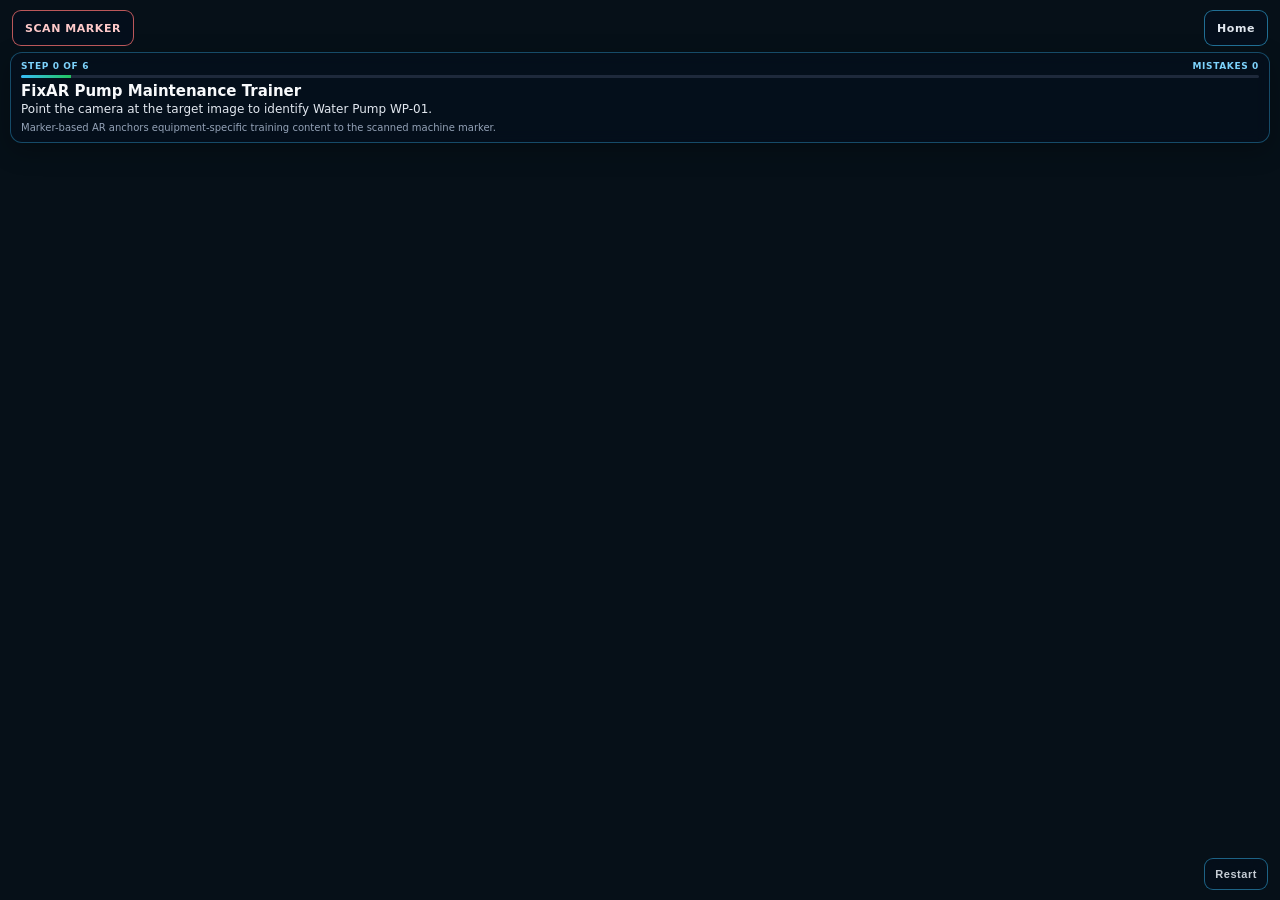
==== marker.html @ 7a13fef3 "Update marker AR with real models" ====
<!DOCTYPE html>
<html lang="en">
<head>
  <meta charset="UTF-8" />
  <meta name="viewport" content="width=device-width, initial-scale=1.0, user-scalable=no" />
  <title>FixAR | Marker-Based Pump Maintenance Trainer</title>

  <!-- A-Frame + MindAR -->
  <script src="https://aframe.io/releases/1.5.0/aframe.min.js"></script>
  <script src="https://cdn.jsdelivr.net/npm/mind-ar@1.2.5/dist/mindar-image-aframe.prod.js"></script>

  <style>
    * { box-sizing: border-box; }

    html, body {
      margin: 0;
      width: 100%;
      height: 100%;
      overflow: hidden;
      font-family: "Segoe UI", system-ui, -apple-system, sans-serif;
      background: #061018;
      touch-action: none;
      -webkit-tap-highlight-color: transparent;
    }

    a-scene {
      position: fixed;
      inset: 0;
      width: 100%;
      height: 100%;
    }

    #statusBadge,
    #homeBtn,
    #resetBtn {
      position: fixed;
      z-index: 2000;
      height: 36px;
      display: flex;
      align-items: center;
      justify-content: center;
      padding: 0 12px;
      border-radius: 9px;
      font-size: 11px;
      font-weight: 800;
      letter-spacing: 0.05em;
      text-decoration: none;
      border: 1px solid rgba(56, 189, 248, 0.55);
      background: rgba(5, 15, 28, 0.90);
      color: #e2e8f0;
      backdrop-filter: blur(8px);
    }

    #statusBadge {
      left: 12px;
      top: 10px;
      pointer-events: none;
      border-color: rgba(248, 113, 113, 0.75);
      color: #fecaca;
    }

    #statusBadge.ready {
      border-color: #38bdf8;
      color: #bae6fd;
    }

    #statusBadge.running {
      border-color: #22c55e;
      color: #bbf7d0;
    }

    #statusBadge.warning {
      border-color: #f59e0b;
      color: #fde68a;
    }

    #statusBadge.complete {
      border-color: #22c55e;
      color: #bbf7d0;
    }

    #homeBtn {
      right: 12px;
      top: 10px;
    }

    #resetBtn {
      right: 12px;
      bottom: 10px;
      height: 32px;
      padding: 0 10px;
      opacity: 0.88;
      border: 1px solid rgba(56, 189, 248, 0.55);
      cursor: pointer;
    }

    #coachPanel {
      position: fixed;
      z-index: 1900;
      left: 10px;
      right: 10px;
      top: 52px;
      padding: 8px 10px;
      border-radius: 12px;
      color: #f8fafc;
      background: rgba(5, 15, 28, 0.88);
      border: 1px solid rgba(56, 189, 248, 0.35);
      box-shadow: 0 8px 24px rgba(0,0,0,0.28);
      backdrop-filter: blur(7px);
      pointer-events: none;
      transition: max-height .2s ease, padding .2s ease;
    }

    .coach-top {
      display: flex;
      align-items: center;
      justify-content: space-between;
      gap: 8px;
      margin-bottom: 4px;
      color: #7dd3fc;
      font-size: 9px;
      font-weight: 800;
      letter-spacing: 0.07em;
      text-transform: uppercase;
    }

    #coachTitle {
      margin: 0 0 2px;
      font-size: 15px;
      line-height: 1.15;
    }

    #coachBody {
      margin: 0;
      color: #e2e8f0;
      font-size: 12px;
      line-height: 1.28;
    }

    #coachWhy {
      margin: 4px 0 0;
      color: #94a3b8;
      font-size: 10px;
      line-height: 1.25;
    }

    #feedback {
      min-height: 0;
      margin: 4px 0 0;
      font-size: 11px;
      font-weight: 800;
      color: #fde68a;
    }

    #feedback:empty { display: none; }

    #feedback.ok { color: #86efac; }
    #feedback.bad { color: #fca5a5; }

    #progressTrack {
      width: 100%;
      height: 3px;
      margin: 0 0 5px;
      background: #1e293b;
      overflow: hidden;
      border-radius: 999px;
    }

    #progressBar {
      width: 4%;
      height: 100%;
      background: linear-gradient(90deg, #38bdf8, #22c55e);
      transition: width 0.25s ease;
    }

    #controlArea,
    #safetyChoices {
      display: none;
      margin-top: 8px;
      gap: 7px;
      pointer-events: auto;
    }

    #controlArea.visible,
    #safetyChoices.visible {
      display: grid;
    }

    #controlArea {
      grid-template-columns: 1fr;
    }

    #safetyChoices {
      grid-template-columns: 1fr;
    }

    .actionBtn,
    .safetyBtn {
      width: 100%;
      min-height: 43px;
      padding: 10px 12px;
      border: 0;
      border-radius: 10px;
      font-size: 13px;
      font-weight: 800;
      cursor: pointer;
      color: #07111f;
      background: #38bdf8;
    }

    .safetyBtn {
      color: #f8fafc;
      background: #0f172a;
      border: 1px solid #334155;
      text-align: left;
    }

    .safetyBtn.correct {
      border-color: #22c55e;
      background: #052e16;
    }

    .safetyBtn.wrong {
      border-color: #ef4444;
      background: #450a0a;
    }

    #showFixBtn { background: #22c55e; }
    #restartBtn { background: #e2e8f0; }

    #targetPreview {
      display: none;
      width: 82px;
      height: auto;
      margin-top: 8px;
      border-radius: 8px;
      border: 1px solid rgba(56,189,248,0.5);
      background: white;
    }

    #targetPreview.visible { display: block; }

    #trainingNote {
      display: none;
      margin-top: 5px;
      color: #94a3b8;
      font-size: 9px;
      line-height: 1.2;
    }

    #trainingNote.visible { display: block; }

    /* Keep the camera view clear while the user is dragging. */
    body[data-phase="assemble"] #coachWhy,
    body[data-phase="diagnose"] #coachWhy,
    body[data-phase="assemble"] #trainingNote,
    body[data-phase="diagnose"] #trainingNote {
      display: none !important;
    }

    body[data-phase="assemble"] #coachPanel,
    body[data-phase="diagnose"] #coachPanel {
      padding-top: 7px;
      padding-bottom: 7px;
    }

    @media (max-height: 760px) {
      #coachPanel { top: 48px; }
      #statusBadge, #homeBtn { top: 8px; height: 32px; }
      #coachWhy { display: none; }
      .actionBtn, .safetyBtn { min-height: 38px; padding: 8px 10px; }
    }

    video,
    #arjs-video {
      pointer-events: none !important;
    }
  </style>

  <script>
    AFRAME.registerComponent('normalize-local-model', {
      schema: {
        size: {type: 'number', default: 0.30},
        lift: {type: 'number', default: 0.01}
      },
      init: function () {
        this.el.addEventListener('model-loaded', () => {
          const mesh = this.el.getObject3D('mesh');
          if (!mesh) return;

          /*
             Measure a detached clone so marker/camera orientation cannot corrupt
             the bounding-box calculation. Then scale/centre the MODEL ENTITY,
             not the GLTF scene root. This prevents the giant-model bug.
          */
          const clone = mesh.clone(true);
          const temp = new THREE.Group();
          temp.add(clone);
          clone.position.set(0, 0, 0);
          clone.quaternion.identity();
          temp.updateMatrixWorld(true);

          const box = new THREE.Box3().setFromObject(clone);
          const size = new THREE.Vector3();
          const center = new THREE.Vector3();
          box.getSize(size);
          box.getCenter(center);

          const maxDim = Math.max(size.x, size.y, size.z);
          if (!Number.isFinite(maxDim) || maxDim <= 0.000001) {
            console.warn('Could not normalize model', this.el.id);
            return;
          }

          let factor = this.data.size / maxDim;
          factor = THREE.MathUtils.clamp(factor, 0.00001, 10);

          // Scale the A-Frame entity wrapper; preserve the GLTF's authored scene.
          this.el.object3D.scale.setScalar(factor);

          // Offset using the measured clone bounds.  Because the normalization
          // entity itself has no rotation, this remains stable when the marker moves.
          this.el.object3D.position.set(
            -center.x * factor,
            (-box.min.y * factor) + this.data.lift,
            -center.z * factor
          );

          this.el.object3D.updateMatrixWorld(true);
          console.log('Normalized', this.el.id, 'factor=', factor, 'sourceSize=', size);
        });
      }
    });
  </script>

</head>

<body>
  <div id="statusBadge">SCAN MARKER</div>
  <a id="homeBtn" href="index.html">Home</a>
  <button id="resetBtn" type="button">Restart</button>

  <div id="coachPanel">
    <div class="coach-top">
      <span id="stepText">Step 0 of 6</span>
      <span id="scoreText">Mistakes 0</span>
    </div>

    <div id="progressTrack"><div id="progressBar"></div></div>

    <h2 id="coachTitle">FixAR Pump Maintenance Trainer</h2>
    <p id="coachBody">Point the camera at the target image to identify Water Pump WP-01.</p>
    <p id="coachWhy">Marker-based AR anchors equipment-specific training content to the scanned machine marker.</p>
    <p id="feedback"></p>

    <img id="targetPreview" src="target.png" alt="Scan this target image" />

    <div id="controlArea">
      <button id="startTestBtn" class="actionBtn" type="button">Start machine test</button>
      <button id="showFixBtn" class="actionBtn" type="button">Show correct alignment</button>
      <button id="restartBtn" class="actionBtn" type="button">Restart training</button>
    </div>

    <div id="safetyChoices">
      <button class="safetyBtn" data-answer="isolate" type="button">Isolate machine power</button>
      <button class="safetyBtn" data-answer="start" type="button">Start the machine again</button>
      <button class="safetyBtn" data-answer="remove" type="button">Remove the coupling while running</button>
    </div>

    <div id="trainingNote">Training demonstration only — real equipment maintenance must follow workplace SOPs, lockout/tagout requirements, and qualified supervision.</div>
  </div>

  <a-scene
    id="scene"
    embedded
    vr-mode-ui="enabled: false"
    device-orientation-permission-ui="enabled: false"
    renderer="antialias: true; colorManagement: true; physicallyCorrectLights: false"
    mindar-image="imageTargetSrc: ./target.mind; autoStart: true; uiScanning: no; uiLoading: no; filterMinCF: 0.0001; filterBeta: 0.001">

    <a-camera position="0 0 0" look-controls="enabled: false"></a-camera>

    <a-entity id="markerRoot" mindar-image-target="targetIndex: 0">

      <a-entity id="contentRoot" rotation="0 0 0" scale="1.12 1.12 1.12">

      <!-- ===========================
           MACHINE WORK AREA
      ============================ -->
      <a-plane
        position="0 -0.015 0"
        rotation="-90 0 0"
        width="1.96"
        height="1.30"
        color="#07111f"
        opacity="0.78"
        material="transparent: true; opacity: 0.78; side: double">
      </a-plane>

      <a-text
        value="WP-01  |  PUMP MAINTENANCE TRAINER"
        position="0 0.10 -0.58"
        rotation="-90 0 0"
        scale="0.16 0.16 0.16"
        align="center"
        color="#7dd3fc">
      </a-text>

      <!-- shaft guide removed: final assembled connector is the only visible drive line -->


      <!-- OPTIONAL REAL MODELS: download open-licensed GLB assets and replace the primitive motor/coupling/pump entities if you want a more realistic appearance. Recommended sources: Poly Pizza, Sketchfab CC, CGTrader Free. -->

      <!-- ===========================
           DROP PADS
      ============================ -->
      <a-cylinder id="motorPad" position="-0.31 0.008 -0.18" radius="0.22" height="0.012" color="#38bdf8" opacity="0.34" material="transparent: true; opacity: 0.34"></a-cylinder>
      <a-ring id="motorRing" position="-0.31 0.017 -0.18" rotation="-90 0 0" radius-inner="0.20" radius-outer="0.24" color="#7dd3fc" visible="false"></a-ring>

      <a-cylinder id="couplingPad" position="0 0.008 -0.18" radius="0.18" height="0.012" color="#38bdf8" opacity="0.34" material="transparent: true; opacity: 0.34"></a-cylinder>
      <a-ring id="couplingRing" position="0 0.017 -0.18" rotation="-90 0 0" radius-inner="0.18" radius-outer="0.215" color="#7dd3fc" visible="false"></a-ring>

      <a-cylinder id="pumpPad" position="0.31 0.008 -0.18" radius="0.23" height="0.012" color="#38bdf8" opacity="0.34" material="transparent: true; opacity: 0.34"></a-cylinder>
      <a-ring id="pumpRing" position="0.31 0.017 -0.18" rotation="-90 0 0" radius-inner="0.21" radius-outer="0.245" color="#7dd3fc" visible="false"></a-ring>

      <a-text id="motorSlotLabel" value="MOTOR" position="-0.31 0.10 -0.46" rotation="-90 0 0" scale="0.17 0.17 0.17" align="center" color="#ffffff"></a-text>
      <a-text id="couplingSlotLabel" value="COUPLING" position="0 0.10 -0.46" rotation="-90 0 0" scale="0.14 0.14 0.14" align="center" color="#ffffff"></a-text>
      <a-text id="pumpSlotLabel" value="PUMP" position="0.31 0.10 -0.46" rotation="-90 0 0" scale="0.14 0.14 0.14" align="center" color="#ffffff"></a-text>

      <!-- ===========================
           PARTS TRAY
      ============================ -->
      <a-entity id="partsTray">
        <a-plane position="0 0.012 0.76" rotation="-90 0 0" width="1.86" height="0.34" color="#0f172a" opacity="0.94"></a-plane>
        <a-text value="PARTS TRAY - DRAG TO THE GLOWING POSITION" position="0 0.035 0.58" rotation="-90 0 0" scale="0.12 0.12 0.12" align="center" color="#7dd3fc"></a-text>
      </a-entity>

      <!-- ===========================
           MOTOR PART (REAL MODEL)
      ============================ -->
      <a-entity id="motorPart" position="-0.58 0.12 0.78" scale="1 1 1">
        <a-box position="0 0.012 0" width="0.38" height="0.03" depth="0.28" color="#1e293b"></a-box>
        <a-entity id="motorFan" position="0 0.045 0">
          <a-entity id="motorOrientation" rotation="0 90 0">
            <a-entity id="motorFallback">
              <a-cylinder rotation="0 0 90" radius="0.09" height="0.24" color="#2563eb"></a-cylinder>
              <a-cylinder position="0.15 0 0" rotation="0 0 90" radius="0.032" height="0.09" color="#cbd5e1"></a-cylinder>
            </a-entity>
            <a-entity id="motorRealModel" gltf-model="url(models/motor.glb)"
                      normalize-local-model="size: 0.30; lift: 0.008"></a-entity>
          </a-entity>
        </a-entity>
        <a-box id="motorHit" width="0.42" height="0.36" depth="0.42" material="transparent: true; opacity: 0.01; depthWrite: false"></a-box>
        <a-text id="motorCarryLabel" value="MOTOR" position="0 0.31 0" scale="0.17 0.17 0.17" align="center" color="#ffffff"></a-text>
      </a-entity>

      <!-- ===========================
           COUPLING PART (CODED MECHANICAL COUPLING)
           No external coupling.glb is required.
      ============================ -->
      <a-entity id="couplingPart" position="0 0.11 0.78" scale="1 1 1">
        <a-entity id="couplingVisual" position="0 0.080 0">
          <!-- long common shaft so the coupling visibly connects motor and pump -->
          <a-cylinder position="0 0 0" rotation="0 0 90"
                      radius="0.018" height="0.72" color="#cbd5e1"
                      material="metalness: 0.82; roughness: 0.18"></a-cylinder>
          <a-cylinder position="-0.205 0 0" rotation="0 0 90"
                      radius="0.032" height="0.10" color="#64748b"
                      material="metalness: 0.80; roughness: 0.22"></a-cylinder>
          <a-cylinder position="0.205 0 0" rotation="0 0 90"
                      radius="0.032" height="0.10" color="#64748b"
                      material="metalness: 0.80; roughness: 0.22"></a-cylinder>

          <!-- left hub -->
          <a-cylinder position="-0.070 0 0" rotation="0 0 90"
                      radius="0.072" height="0.085" color="#f59e0b"
                      material="metalness: 0.55; roughness: 0.32"></a-cylinder>
          <a-cylinder position="-0.118 0 0" rotation="0 0 90"
                      radius="0.045" height="0.028" color="#64748b"
                      material="metalness: 0.8; roughness: 0.22"></a-cylinder>

          <!-- flexible centre insert -->
          <a-cylinder position="0 0 0" rotation="0 0 90"
                      radius="0.060" height="0.050" color="#111827"
                      material="metalness: 0.15; roughness: 0.65"></a-cylinder>
          <a-torus position="0 0 0" rotation="0 90 0"
                   radius="0.052" radius-tubular="0.014"
                   color="#fde047"
                   material="metalness: 0.25; roughness: 0.48"></a-torus>

          <!-- right hub -->
          <a-cylinder position="0.070 0 0" rotation="0 0 90"
                      radius="0.072" height="0.085" color="#f59e0b"
                      material="metalness: 0.55; roughness: 0.32"></a-cylinder>
          <a-cylinder position="0.118 0 0" rotation="0 0 90"
                      radius="0.045" height="0.028" color="#64748b"
                      material="metalness: 0.8; roughness: 0.22"></a-cylinder>

          <!-- small bolt heads for a more mechanical look -->
          <a-sphere position="-0.045 0.052 0" radius="0.012" color="#e2e8f0"></a-sphere>
          <a-sphere position="-0.045 -0.052 0" radius="0.012" color="#e2e8f0"></a-sphere>
          <a-sphere position="0.045 0.052 0" radius="0.012" color="#e2e8f0"></a-sphere>
          <a-sphere position="0.045 -0.052 0" radius="0.012" color="#e2e8f0"></a-sphere>
        </a-entity>
        <a-box id="couplingHit" width="0.36" height="0.32" depth="0.34"
               material="transparent: true; opacity: 0.01; depthWrite: false"></a-box>
        <a-text id="couplingCarryLabel" value="COUPLING" position="0 0.29 0"
                scale="0.14 0.14 0.14" align="center" color="#ffffff"></a-text>
      </a-entity>

      <!-- FINAL ASSEMBLED CONNECTOR: one raised common axis between motor and pump -->
      <a-entity id="assembledConnector" visible="false">
        <!-- Main shaft deliberately extends into both downloaded models so there is no visual gap. -->
        <a-cylinder id="mainDriveShaft"
                    position="0 0.315 -0.18"
                    rotation="0 0 90"
                    radius="0.020"
                    height="0.66"
                    color="#dbeafe"
                    material="metalness: 0.92; roughness: 0.14"></a-cylinder>

        <!-- Motor-side and pump-side collars sit on the same axis. -->
        <a-cylinder position="-0.285 0.315 -0.18" rotation="0 0 90"
                    radius="0.034" height="0.080" color="#64748b"
                    material="metalness: 0.84; roughness: 0.18"></a-cylinder>
        <a-cylinder position="0.285 0.315 -0.18" rotation="0 0 90"
                    radius="0.034" height="0.080" color="#64748b"
                    material="metalness: 0.84; roughness: 0.18"></a-cylinder>

        <!-- Rotating coupling centred exactly on the same shaft axis. -->
        <a-entity id="couplingRotor" position="0 0.315 -0.18">
          <a-cylinder position="-0.052 0 0" rotation="0 0 90"
                      radius="0.066" height="0.088" color="#f59e0b"
                      material="metalness: 0.55; roughness: 0.28"></a-cylinder>
          <a-cylinder position="0.052 0 0" rotation="0 0 90"
                      radius="0.066" height="0.088" color="#f59e0b"
                      material="metalness: 0.55; roughness: 0.28"></a-cylinder>
          <a-cylinder position="0 0 0" rotation="0 0 90"
                      radius="0.050" height="0.060" color="#111827"
                      material="metalness: 0.10; roughness: 0.72"></a-cylinder>
          <a-torus position="0 0 0" rotation="0 90 0"
                   radius="0.047" radius-tubular="0.011"
                   color="#fde047"></a-torus>

          <!-- Asymmetric markers make the rotation obvious during the machine test. -->
          <a-sphere position="0 0.064 0.030" radius="0.015" color="#22c55e"></a-sphere>
          <a-sphere position="0 -0.064 -0.030" radius="0.015" color="#ef4444"></a-sphere>
          <a-box position="0 0.035 -0.050" width="0.018" height="0.018" depth="0.050" color="#38bdf8"></a-box>
        </a-entity>
      </a-entity>

      <!-- legacy shaft helpers kept hidden; final connector above is used -->
      <a-entity id="driveShafts" visible="false">
        <a-cylinder position="-0.17 0.172 -0.18" rotation="0 0 90"
                    radius="0.022" height="0.15" color="#94a3b8"
                    material="metalness: 0.85; roughness: 0.20"></a-cylinder>
        <a-cylinder position="0.17 0.172 -0.18" rotation="0 0 90"
                    radius="0.022" height="0.15" color="#94a3b8"
                    material="metalness: 0.85; roughness: 0.20"></a-cylinder>
        <a-cylinder position="-0.255 0.172 -0.18" rotation="0 0 90"
                    radius="0.032" height="0.055" color="#475569"
                    material="metalness: 0.75; roughness: 0.25"></a-cylinder>
        <a-cylinder position="0.255 0.172 -0.18" rotation="0 0 90"
                    radius="0.032" height="0.055" color="#475569"
                    material="metalness: 0.75; roughness: 0.25"></a-cylinder>
      </a-entity>

      <!-- ===========================
           PUMP PART (REAL MODEL)
      ============================ -->
      <a-entity id="pumpPart" position="0.58 0.12 0.78" scale="1 1 1">
        <a-box position="0 0.012 0" width="0.40" height="0.03" depth="0.28" color="#1e293b"></a-box>
        <a-entity id="pumpImpeller" position="0 0.045 0">
          <a-entity id="pumpOrientation" rotation="0 90 0">
            <a-entity id="pumpFallback">
              <a-cylinder rotation="90 0 0" radius="0.12" height="0.16" color="#0ea5e9"></a-cylinder>
              <a-cylinder position="-0.14 0 0" rotation="0 0 90" radius="0.045" height="0.13" color="#94a3b8"></a-cylinder>
              <a-cylinder position="0.07 0.12 0" radius="0.045" height="0.16" color="#0ea5e9"></a-cylinder>
            </a-entity>
            <a-entity id="pumpRealModel" gltf-model="url(models/pump.glb)"
                      normalize-local-model="size: 0.32; lift: 0.008"></a-entity>
          </a-entity>
        </a-entity>
        <a-box id="pumpHit" width="0.44" height="0.38" depth="0.44" material="transparent: true; opacity: 0.01; depthWrite: false"></a-box>
        <a-text id="pumpCarryLabel" value="PUMP" position="0 0.31 0" scale="0.17 0.17 0.17" align="center" color="#ffffff"></a-text>
      </a-entity>

      <!-- ===========================
           FAULT INDICATOR
      ============================ -->
      <a-entity id="faultIndicator" visible="false">
        <a-ring position="0 0.24 -0.18" rotation="-90 0 0" radius-inner="0.22" radius-outer="0.26" color="#ef4444"></a-ring>
        <a-text value="FAULT: ABNORMAL VIBRATION" position="0 0.28 -0.48" rotation="-90 0 0" scale="0.13 0.13 0.13" align="center" color="#fecaca"></a-text>
      </a-entity>

      <!-- ===========================
           MAINTENANCE ACTION TRAY
      ============================ -->
      <a-entity id="actionTray" visible="false">
        <a-plane position="0 0.014 0.78" rotation="-90 0 0" width="1.92" height="0.40" color="#111827" opacity="0.96"></a-plane>
        <a-text value="DRAG THE BEST INSPECTION ACTION TO THE FAULT" position="0 0.038 0.58" rotation="-90 0 0" scale="0.105 0.105 0.105" align="center" color="#fbbf24"></a-text>
      </a-entity>

      <a-entity id="actionCheckCoupling" position="-0.58 0.08 0.80" scale="1.08 1.08 1.08" visible="false">
        <a-box width="0.38" height="0.06" depth="0.22" color="#1d4ed8"></a-box>
        <a-text value="CHECK\nCOUPLING" position="0 0.045 0" rotation="-90 0 0" scale="0.12 0.12 0.12" align="center" color="#ffffff"></a-text>
      </a-entity>

      <a-entity id="actionCheckLeak" position="0 0.08 0.80" scale="1.08 1.08 1.08" visible="false">
        <a-box width="0.38" height="0.06" depth="0.22" color="#475569"></a-box>
        <a-text value="CHECK\nLEAKAGE" position="0 0.045 0" rotation="-90 0 0" scale="0.12 0.12 0.12" align="center" color="#ffffff"></a-text>
      </a-entity>

      <a-entity id="actionReplaceMotor" position="0.58 0.08 0.80" scale="1.08 1.08 1.08" visible="false">
        <a-box width="0.38" height="0.06" depth="0.22" color="#475569"></a-box>
        <a-text value="REPLACE\nMOTOR" position="0 0.045 0" rotation="-90 0 0" scale="0.12 0.12 0.12" align="center" color="#ffffff"></a-text>
      </a-entity>

      <!-- coupling target used in diagnosis -->
      <a-cylinder id="diagnosisTarget" position="0 0.015 -0.18" radius="0.28" height="0.012" color="#f59e0b" opacity="0.24" material="transparent: true; opacity: 0.24" visible="false"></a-cylinder>

      <!-- safety isolation visual -->
      <a-entity id="isolationTag" visible="false" position="-0.78 0.12 -0.56">
        <a-box width="0.32" height="0.05" depth="0.20" color="#dc2626"></a-box>
        <a-text value="POWER\nISOLATED" position="0 0.04 0" rotation="-90 0 0" scale="0.12 0.12 0.12" align="center" color="#ffffff"></a-text>
      </a-entity>

      <a-entity id="successMark" visible="false" position="0 0.14 -0.58">
        <a-ring rotation="-90 0 0" radius-inner="0.18" radius-outer="0.23" color="#22c55e"></a-ring>
        <a-text value="MAINTENANCE TRAINING COMPLETE" position="0 0.03 0" rotation="-90 0 0" scale="0.12 0.12 0.12" align="center" color="#bbf7d0"></a-text>
      </a-entity>

      <a-light type="ambient" intensity="1.45" color="#ffffff"></a-light>
      <a-light type="directional" intensity="1.25" position="0.5 1 0.5"></a-light>

      </a-entity>
    </a-entity>
  </a-scene>

  <script>
    /* =====================================================
       ELEMENTS
    ====================================================== */
    const sceneEl = document.getElementById("scene");
    const marker = document.getElementById("markerRoot");
    const contentRoot = document.getElementById("contentRoot");

    const statusBadge = document.getElementById("statusBadge");
    const resetBtn = document.getElementById("resetBtn");
    const coachTitle = document.getElementById("coachTitle");
    const coachBody = document.getElementById("coachBody");
    const coachWhy = document.getElementById("coachWhy");
    const stepText = document.getElementById("stepText");
    const scoreText = document.getElementById("scoreText");
    const progressBar = document.getElementById("progressBar");
    const feedback = document.getElementById("feedback");
    const targetPreview = document.getElementById("targetPreview");
    const trainingNote = document.getElementById("trainingNote");

    const controlArea = document.getElementById("controlArea");
    const startTestBtn = document.getElementById("startTestBtn");
    const showFixBtn = document.getElementById("showFixBtn");
    const restartBtn = document.getElementById("restartBtn");
    const safetyChoices = document.getElementById("safetyChoices");
    const safetyButtons = Array.from(document.querySelectorAll(".safetyBtn"));

    const motorPart = document.getElementById("motorPart");
    const couplingPart = document.getElementById("couplingPart");
    const pumpPart = document.getElementById("pumpPart");

    const motorPad = document.getElementById("motorPad");
    const couplingPad = document.getElementById("couplingPad");
    const pumpPad = document.getElementById("pumpPad");

    const motorRing = document.getElementById("motorRing");
    const couplingRing = document.getElementById("couplingRing");
    const pumpRing = document.getElementById("pumpRing");

    const motorCarryLabel = document.getElementById("motorCarryLabel");
    const couplingCarryLabel = document.getElementById("couplingCarryLabel");
    const pumpCarryLabel = document.getElementById("pumpCarryLabel");

    const partsTray = document.getElementById("partsTray");
    const motorFan = document.getElementById("motorFan");
    const couplingVisual = document.getElementById("couplingVisual");
    const pumpImpeller = document.getElementById("pumpImpeller");
    const motorRealModel = document.getElementById("motorRealModel");
    const pumpRealModel = document.getElementById("pumpRealModel");
    const motorFallback = document.getElementById("motorFallback");
    const pumpFallback = document.getElementById("pumpFallback");
    const driveShafts = document.getElementById("driveShafts");
    const assembledConnector = document.getElementById("assembledConnector");
    const couplingRotor = document.getElementById("couplingRotor");

    // Real-model load diagnostics. If a file/path is wrong, the app says exactly which one.
    [
      [motorRealModel, motorFallback, "Motor", "models/motor.glb"],
      [pumpRealModel, pumpFallback, "Pump", "models/pump.glb"]
    ].forEach(([el, fallback, name, path]) => {
      if (!el) return;
      el.addEventListener("model-loaded", () => {
        console.log(name + " model loaded: " + path);
        if (fallback) fallback.setAttribute("visible", false);
      });
      el.addEventListener("model-error", () => {
        console.error(name + " model failed: " + path);
        if (fallback) fallback.setAttribute("visible", true);
        setFeedback(name + " real model could not load, so FixAR is showing a fallback. Check " + path + ".", "bad");
      });
    });

    const faultIndicator = document.getElementById("faultIndicator");
    const actionTray = document.getElementById("actionTray");
    const diagnosisTarget = document.getElementById("diagnosisTarget");
    const isolationTag = document.getElementById("isolationTag");
    const successMark = document.getElementById("successMark");

    const actionCheckCoupling = document.getElementById("actionCheckCoupling");
    const actionCheckLeak = document.getElementById("actionCheckLeak");
    const actionReplaceMotor = document.getElementById("actionReplaceMotor");

    /* =====================================================
       CONFIG
    ====================================================== */
    const MODEL_Y = 0.10;
    const DRAG_Y = 0.22;
    const PART_SNAP_DISTANCE = 0.40;
    const ACTION_SNAP_DISTANCE = 0.40;
    const GRAB_PIXELS = 230;

    const PARTS = {
      motor: {
        id: "motor",
        name: "Motor",
        el: motorPart,
        pad: motorPad,
        ring: motorRing,
        carryLabel: motorCarryLabel,
        trayPos: { x: -0.58, y: MODEL_Y, z: 0.78 },
        slotPos: { x: -0.31, y: MODEL_Y, z: -0.18 },
        why: "The motor provides rotational power to the pump drive.",
        placed: false
      },
      coupling: {
        id: "coupling",
        name: "Coupling",
        el: couplingPart,
        pad: couplingPad,
        ring: couplingRing,
        carryLabel: couplingCarryLabel,
        trayPos: { x: 0, y: MODEL_Y, z: 0.78 },
        slotPos: { x: 0, y: MODEL_Y, z: -0.18 },
        why: "The coupling transfers rotation from the motor shaft to the pump shaft.",
        placed: false
      },
      pump: {
        id: "pump",
        name: "Pump",
        el: pumpPart,
        pad: pumpPad,
        ring: pumpRing,
        carryLabel: pumpCarryLabel,
        trayPos: { x: 0.58, y: MODEL_Y, z: 0.78 },
        slotPos: { x: 0.31, y: MODEL_Y, z: -0.18 },
        why: "The pump is the driven equipment that moves the fluid.",
        placed: false
      }
    };

    const PART_LIST = [PARTS.motor, PARTS.coupling, PARTS.pump];
    const ASSEMBLY_ORDER = ["motor", "coupling", "pump"];

    const ACTIONS = [
      {
        id: "checkCoupling",
        name: "Check coupling",
        el: actionCheckCoupling,
        trayPos: { x: -0.58, y: 0.08, z: 0.80 },
        correct: true
      },
      {
        id: "checkLeak",
        name: "Check leakage",
        el: actionCheckLeak,
        trayPos: { x: 0, y: 0.08, z: 0.80 },
        correct: false
      },
      {
        id: "replaceMotor",
        name: "Replace motor",
        el: actionReplaceMotor,
        trayPos: { x: 0.58, y: 0.08, z: 0.80 },
        correct: false
      }
    ];

    /* =====================================================
       STATE
    ====================================================== */
    let phase = "scan";
    let markerVisible = false;
    let mistakes = 0;
    let dragging = null;
    let dragKind = null; // "part" or "action"
    let dragStartScreenX = 0;
    let dragStartScreenY = 0;
    let dragStartPosX = 0;
    let dragStartPosZ = 0;
    let hoverTarget = false;

    let machineRunning = false;
    let testTimer = null;
    let faultIntroduced = false;
    let diagnosisCorrect = false;
    let powerIsolated = false;
    let correctionStarted = false;
    let correctionProgress = 0;

    let audioContext = null;
    let humOsc = null;
    let humOsc2 = null;
    let humGain = null;
    let humLfo = null;
    let humLfoGain = null;
    let motorAudio = null;
    let motorAudioUrl = null;
    let feedbackTimer = null;

    const worldScratch = new THREE.Vector3();

    /* =====================================================
       HELPERS
    ====================================================== */
    function setVisible(el, value) {
      el.setAttribute("visible", Boolean(value));
    }

    function setFeedback(message, kind = "") {
      feedback.textContent = message || "";
      feedback.className = kind || "";

      if (feedbackTimer) {
        clearTimeout(feedbackTimer);
        feedbackTimer = null;
      }

      if (message && kind === "ok") {
        feedbackTimer = setTimeout(() => {
          feedback.textContent = "";
          feedback.className = "";
        }, 2200);
      }
    }

    function addMistake() {
      mistakes += 1;
      scoreText.textContent = "Mistakes " + mistakes;
      updateMechanicalConnection();
    }

    function markerIsTracked() {
      return markerVisible || Boolean(marker.object3D && marker.object3D.visible);
    }

    function placedCount() {
      return PART_LIST.filter(p => p.placed).length;
    }

    function allPartsPlaced() {
      return placedCount() === PART_LIST.length;
    }

    function updateMechanicalConnection() {
      const assembled = allPartsPlaced() && phase !== "assemble" && phase !== "scan";
      setVisible(assembledConnector, assembled);
      // The draggable coupling is only for the assembly step. Once fitted,
      // the fixed connector is used so it sits exactly on the shaft line.
      setVisible(couplingPart, !PARTS.coupling.placed || phase === "assemble");
      setVisible(driveShafts, false);
    }

    function currentRequiredPart() {
      for (const id of ASSEMBLY_ORDER) {
        if (!PARTS[id].placed) return PARTS[id];
      }
      return null;
    }

    function setEntityPosition(el, pos) {
      el.object3D.position.set(pos.x, pos.y, pos.z);
      el.setAttribute("position", `${pos.x} ${pos.y} ${pos.z}`);
    }

    function distance2D(ax, az, bx, bz) {
      return Math.hypot(ax - bx, az - bz);
    }

    /* =====================================================
       SOUND - iPhone/mobile friendly
       Primary: generated looping WAV through HTMLAudio.
       Fallback: WebAudio oscillators.
    ====================================================== */
    function createMotorWavUrl() {
      const sampleRate = 22050;
      const seconds = 1.2;
      const n = Math.floor(sampleRate * seconds);
      const dataSize = n * 2;
      const buffer = new ArrayBuffer(44 + dataSize);
      const view = new DataView(buffer);

      function writeString(offset, value) {
        for (let i = 0; i < value.length; i++) view.setUint8(offset + i, value.charCodeAt(i));
      }

      writeString(0, "RIFF");
      view.setUint32(4, 36 + dataSize, true);
      writeString(8, "WAVE");
      writeString(12, "fmt ");
      view.setUint32(16, 16, true);
      view.setUint16(20, 1, true);
      view.setUint16(22, 1, true);
      view.setUint32(24, sampleRate, true);
      view.setUint32(28, sampleRate * 2, true);
      view.setUint16(32, 2, true);
      view.setUint16(34, 16, true);
      writeString(36, "data");
      view.setUint32(40, dataSize, true);

      for (let i = 0; i < n; i++) {
        const t = i / sampleRate;
        // industrial motor-style low hum with harmonics and slight modulation
        const mod = 0.82 + 0.18 * Math.sin(2 * Math.PI * 5 * t);
        const raw = (
          Math.sin(2 * Math.PI * 78 * t) * 0.56 +
          Math.sin(2 * Math.PI * 156 * t) * 0.24 +
          Math.sin(2 * Math.PI * 39 * t) * 0.12 +
          Math.sin(2 * Math.PI * 234 * t) * 0.08
        ) * mod;
        const sample = Math.max(-1, Math.min(1, raw * 0.72));
        view.setInt16(44 + i * 2, sample * 32767, true);
      }

      return URL.createObjectURL(new Blob([buffer], { type: "audio/wav" }));
    }

    function prepareMotorAudio() {
      if (motorAudio) return;
      motorAudioUrl = createMotorWavUrl();
      motorAudio = new Audio(motorAudioUrl);
      motorAudio.loop = true;
      motorAudio.volume = 0.95;
      motorAudio.preload = "auto";
      motorAudio.setAttribute("playsinline", "true");
    }

    function unlockAudio() {
      prepareMotorAudio();
      if (!audioContext) {
        audioContext = new (window.AudioContext || window.webkitAudioContext)();
      }
      if (audioContext.state === "suspended") {
        audioContext.resume().catch(() => {});
      }
    }

    function startHumFallback() {
      if (!audioContext || humOsc) return;

      humGain = audioContext.createGain();
      humGain.gain.value = 0.12;
      humGain.connect(audioContext.destination);

      humOsc = audioContext.createOscillator();
      humOsc.type = "sawtooth";
      humOsc.frequency.value = 78;

      humOsc2 = audioContext.createOscillator();
      humOsc2.type = "triangle";
      humOsc2.frequency.value = 156;

      humOsc.connect(humGain);
      humOsc2.connect(humGain);
      humOsc.start();
      humOsc2.start();
    }

    function startMotorSound() {
      unlockAudio();
      if (!motorAudio) {
        startHumFallback();
        return;
      }

      try {
        motorAudio.currentTime = 0;
        const playPromise = motorAudio.play();
        if (playPromise && playPromise.catch) {
          playPromise.catch(() => {
            if (audioContext && audioContext.state === "suspended") {
              audioContext.resume().then(startHumFallback).catch(startHumFallback);
            } else {
              startHumFallback();
            }
          });
        }
      } catch (_) {
        startHumFallback();
      }
    }

    function stopMotorSound() {
      if (motorAudio) {
        try {
          motorAudio.pause();
          motorAudio.currentTime = 0;
        } catch (_) {}
      }

      if (humOsc) {
        try { humOsc.stop(); } catch (_) {}
        humOsc = null;
      }
      if (humOsc2) {
        try { humOsc2.stop(); } catch (_) {}
        humOsc2 = null;
      }
      if (humLfo) {
        try { humLfo.stop(); } catch (_) {}
        humLfo = null;
      }
      if (humLfoGain) {
        try { humLfoGain.disconnect(); } catch (_) {}
        humLfoGain = null;
      }
      if (humGain) {
        try { humGain.disconnect(); } catch (_) {}
        humGain = null;
      }
    }

    /* =====================================================
       UI / PHASE RENDERING
    ====================================================== */
    function clearButtons() {
      controlArea.classList.remove("visible");
      safetyChoices.classList.remove("visible");
      startTestBtn.style.display = "none";
      showFixBtn.style.display = "none";
      restartBtn.style.display = "none";
    }

    function setStatus(text, className = "") {
      statusBadge.textContent = text;
      statusBadge.className = className;
    }

    function renderPhase() {
      document.body.dataset.phase = phase;
      clearButtons();
      updateMechanicalConnection();
      targetPreview.classList.toggle("visible", phase === "scan");
      trainingNote.classList.toggle("visible", phase === "safety" || phase === "correct" || phase === "complete");
      scoreText.textContent = "Mistakes " + mistakes;

      if (phase === "scan") {
        stepText.textContent = "Step 0 of 6";
        progressBar.style.width = "4%";
        coachTitle.textContent = "FixAR Pump Maintenance Trainer";
        coachBody.textContent = "Point the camera at the target image to identify Water Pump WP-01.";
        coachWhy.textContent = "The marker identifies the equipment and anchors its maintenance training content.";
        setStatus("SCAN MARKER");
        return;
      }

      if (phase === "assemble") {
        const required = currentRequiredPart();
        const done = placedCount();
        stepText.textContent = `Step 1 of 6 · Assemble ${done}/3`;
        progressBar.style.width = `${12 + done * 13}%`;
        coachTitle.textContent = required ? `Drag ${required.name} → glowing slot` : "Assembly complete";
        coachBody.textContent = required
          ? "Touch the part below, drag it to the highlighted position, then release."
          : "All components are in their correct positions.";
        coachWhy.textContent = required ? required.why : "The motor, coupling and pump now form one drive system.";
        setStatus(`ASSEMBLY ${done}/3`, "ready");
        refreshAssemblyVisuals();
        return;
      }

      if (phase === "ready") {
        stepText.textContent = "Step 2 of 6 · Test";
        progressBar.style.width = "55%";
        coachTitle.textContent = "Machine assembled";
        coachBody.textContent = "Motor, coupling and pump are connected on one visible shaft line. Press Start machine test.";
        coachWhy.textContent = "The visible shafts and coupling show how torque is transmitted from the motor to the pump.";
        setStatus("READY TO TEST", "ready");
        controlArea.classList.add("visible");
        startTestBtn.style.display = "block";
        return;
      }

      if (phase === "running") {
        stepText.textContent = "Step 2 of 6 · Testing";
        progressBar.style.width = "62%";
        coachTitle.textContent = "Machine test running";
        coachBody.textContent = "The coupling is rotating on the same shaft line between the motor and pump. Listen to the motor sound while FixAR checks the machine.";
        coachWhy.textContent = "The motor transfers rotation through the coupling to the pump.";
        setStatus("MACHINE RUNNING", "running");
        return;
      }

      if (phase === "diagnose") {
        stepText.textContent = "Step 3 of 6 · Diagnose";
        progressBar.style.width = "72%";
        coachTitle.textContent = "Fault detected: abnormal vibration";
        coachBody.textContent = "All three parts are kept in a clear exploded view. Drag the best inspection action from the front tray onto the highlighted fault area.";
        coachWhy.textContent = "The vibration is strongest around the connection between the motor and pump.";
        setStatus("FAULT DETECTED", "warning");
        return;
      }

      if (phase === "safety") {
        stepText.textContent = "Step 4 of 6 · Safety";
        progressBar.style.width = "82%";
        coachTitle.textContent = "Before touching the coupling...";
        coachBody.textContent = "What must be done before inspecting or correcting the coupling?";
        coachWhy.textContent = "Choose the safe action before maintenance work begins.";
        setStatus("SAFETY CHECK", "warning");
        safetyChoices.classList.add("visible");
        return;
      }

      if (phase === "correct") {
        stepText.textContent = "Step 5 of 6 · Correct";
        progressBar.style.width = "92%";
        coachTitle.textContent = "Coupling misalignment confirmed";
        coachBody.textContent = "Power is isolated. Show the corrective alignment animation.";
        coachWhy.textContent = "The correction demonstrates how both shafts should align before operation.";
        setStatus("POWER ISOLATED", "ready");
        controlArea.classList.add("visible");
        showFixBtn.style.display = "block";
        return;
      }

      if (phase === "complete") {
        stepText.textContent = "Step 6 of 6 · Complete";
        progressBar.style.width = "100%";
        coachTitle.textContent = "Maintenance training complete";
        coachBody.textContent = `You assembled the drive, diagnosed the coupling fault, isolated power and corrected the alignment. Mistakes: ${mistakes}.`;
        coachWhy.textContent = "This demonstrates equipment-specific marker-based AR guidance and interactive maintenance training.";
        setStatus("TRAINING COMPLETE", "complete");
        controlArea.classList.add("visible");
        restartBtn.style.display = "block";
      }
    }

    function refreshAssemblyVisuals() {
      const required = currentRequiredPart();

      PART_LIST.forEach(part => {
        const active = phase === "assemble" && required && required.id === part.id;
        setVisible(part.pad, active);
        setVisible(part.ring, active && hoverTarget && dragging === part);
        part.carryLabel.setAttribute("visible", !part.placed);

        if (active) {
          part.pad.setAttribute("color", hoverTarget && dragging === part ? "#22c55e" : "#38bdf8");
          part.pad.setAttribute("opacity", hoverTarget && dragging === part ? 0.72 : 0.38);
          part.pad.setAttribute("material", "opacity", hoverTarget && dragging === part ? 0.72 : 0.38);
        }
      });

      setVisible(partsTray, phase === "assemble" && !allPartsPlaced());
    }

    function showDiagnosisActions(show) {
      setVisible(actionTray, show);
      setVisible(diagnosisTarget, show);
      ACTIONS.forEach(action => setVisible(action.el, show));
    }

    /* =====================================================
       ASSEMBLY DRAG/DROP
    ====================================================== */
    function returnPartToTray(part) {
      part.placed = false;
      setEntityPosition(part.el, part.trayPos);
      hoverTarget = false;
      refreshAssemblyVisuals();
    }

    function snapPart(part) {
      if (phase !== "assemble" || part.placed) return;

      const required = currentRequiredPart();
      if (!required || required.id !== part.id) {
        addMistake();
        returnPartToTray(part);
        setFeedback(required ? `Not yet. Fit the ${required.name.toLowerCase()} first.` : "Wrong part.", "bad");
        return;
      }

      part.placed = true;
      setEntityPosition(part.el, part.slotPos);
      part.carryLabel.setAttribute("visible", false);
      hoverTarget = false;
      setFeedback(`Correct. ${part.why}`, "ok");

      if (allPartsPlaced()) {
        phase = "ready";
      }

      renderPhase();
      updateMechanicalConnection();
    }

    /* =====================================================
       MACHINE TEST + FAULT
    ====================================================== */
    function startMachineTest() {
      if (phase !== "ready" || !allPartsPlaced()) return;

      machineRunning = true;
      phase = "running";
      startMotorSound();
      setFeedback("Machine started — coupling rotating and motor sound playing.", "ok");
      renderPhase();

      if (testTimer) clearTimeout(testTimer);
      testTimer = setTimeout(() => {
        stopMachineAndCreateFault();
      }, 5500);
    }

    function stopMachineAndCreateFault() {
      machineRunning = false;
      stopMotorSound();
      testTimer = null;
      faultIntroduced = true;

      // Visually misalign the coupling slightly.
      couplingRotor.object3D.position.z = -0.12;
      couplingRotor.object3D.rotation.y = THREE.MathUtils.degToRad(12);

      setVisible(faultIndicator, true);
      showDiagnosisActions(true);
      phase = "diagnose";
      renderPhase();
      setFeedback("FixAR detected abnormal vibration near the coupling.", "bad");
    }

    /* =====================================================
       DIAGNOSIS ACTION DRAG/DROP
    ====================================================== */
    function returnActionToTray(action) {
      setEntityPosition(action.el, action.trayPos);
      hoverTarget = false;
    }

    function handleActionDrop(action) {
      if (phase !== "diagnose") {
        returnActionToTray(action);
        return;
      }

      const pos = action.el.object3D.position;
      const nearFault = distance2D(pos.x, pos.z, 0, -0.18) < ACTION_SNAP_DISTANCE;

      if (!nearFault) {
        returnActionToTray(action);
        setFeedback("Drop the inspection action onto the highlighted fault area.", "bad");
        return;
      }

      if (!action.correct) {
        addMistake();
        returnActionToTray(action);
        setFeedback("Not the best first action. Inspect the component connecting the motor and pump.", "bad");
        return;
      }

      diagnosisCorrect = true;
      setEntityPosition(action.el, { x: 0, y: 0.18, z: -0.08 });
      setFeedback("Correct. Coupling misalignment can cause abnormal vibration.", "ok");

      setTimeout(() => {
        showDiagnosisActions(false);
        setVisible(action.el, false);
        phase = "safety";
        renderPhase();
      }, 900);
    }

    /* =====================================================
       SAFETY + CORRECTION
    ====================================================== */
    function handleSafetyAnswer(button) {
      if (phase !== "safety") return;

      const answer = button.dataset.answer;
      safetyButtons.forEach(btn => {
        btn.classList.remove("correct", "wrong");
      });

      if (answer === "isolate") {
        button.classList.add("correct");
        powerIsolated = true;
        setVisible(isolationTag, true);
        setFeedback("Correct. Power isolated before coupling inspection.", "ok");

        safetyButtons.forEach(btn => btn.disabled = true);

        setTimeout(() => {
          phase = "correct";
          renderPhase();
        }, 900);
      } else {
        addMistake();
        button.classList.add("wrong");
        setFeedback("Unsafe. The machine must be isolated before maintenance.", "bad");
      }
    }

    function showCorrection() {
      if (phase !== "correct" || !powerIsolated || correctionStarted) return;

      correctionStarted = true;
      correctionProgress = 0;
      showFixBtn.disabled = true;
      setFeedback("Correcting coupling alignment...", "ok");
    }

    /* =====================================================
       SCREEN-SPACE DRAG SYSTEM
       Reuses the same idea as your original code:
       choose the object nearest the finger, then convert
       screen movement into marker-local X/Z movement.
    ====================================================== */
    function eventPoint(event) {
      return { x: event.clientX, y: event.clientY };
    }

    function worldToScreen(worldVec) {
      const cam = sceneEl.camera;
      const projected = worldVec.clone().project(cam);
      return {
        x: (projected.x * 0.5 + 0.5) * window.innerWidth,
        y: (-projected.y * 0.5 + 0.5) * window.innerHeight
      };
    }

    function markerLocalToScreen(x, y, z) {
      contentRoot.object3D.updateMatrixWorld(true);
      worldScratch.set(x, y, z);
      contentRoot.object3D.localToWorld(worldScratch);
      return worldToScreen(worldScratch);
    }

    function screenDeltaToMarkerXZ(dx, dy) {
      const origin = markerLocalToScreen(0, MODEL_Y, 0);
      const xAxis = markerLocalToScreen(1, MODEL_Y, 0);
      const zAxis = markerLocalToScreen(0, MODEL_Y, 1);

      const ax = xAxis.x - origin.x;
      const ay = xAxis.y - origin.y;
      const bx = zAxis.x - origin.x;
      const by = zAxis.y - origin.y;
      const det = ax * by - ay * bx;

      if (Math.abs(det) < 0.0001) return { x: 0, z: 0 };

      return {
        x: (dx * by - dy * bx) / det,
        z: (ax * dy - ay * dx) / det
      };
    }

    function screenDistanceToEntity(el, clientX, clientY) {
      el.object3D.updateMatrixWorld(true);
      el.object3D.getWorldPosition(worldScratch);
      const screen = worldToScreen(worldScratch);
      return Math.hypot(screen.x - clientX, screen.y - clientY);
    }

    function pickPart(clientX, clientY) {
      const required = currentRequiredPart();
      if (!required || required.placed) return null;

      // Allow only the required part. This keeps the training order clear.
      const dist = screenDistanceToEntity(required.el, clientX, clientY);
      return dist <= GRAB_PIXELS ? required : null;
    }

    function pickAction(clientX, clientY) {
      let best = null;
      let bestDist = GRAB_PIXELS;

      for (const action of ACTIONS) {
        const dist = screenDistanceToEntity(action.el, clientX, clientY);
        if (dist < bestDist) {
          bestDist = dist;
          best = action;
        }
      }

      return best;
    }

    function beginDrag(item, kind, clientX, clientY) {
      dragging = item;
      dragKind = kind;
      dragStartScreenX = clientX;
      dragStartScreenY = clientY;
      dragStartPosX = item.el.object3D.position.x;
      dragStartPosZ = item.el.object3D.position.z;
      item.el.object3D.position.y = DRAG_Y;

      if (kind === "part") {
        item.carryLabel.setAttribute("visible", true);
        setFeedback(`Holding ${item.name}. Move it to the glowing slot.`, "ok");
      } else {
        setFeedback(`Holding ${item.name}. Drag it to the highlighted fault.`, "ok");
      }
    }

    function moveDrag(clientX, clientY) {
      if (!dragging) return;

      const delta = screenDeltaToMarkerXZ(
        clientX - dragStartScreenX,
        clientY - dragStartScreenY
      );

      const x = THREE.MathUtils.clamp(dragStartPosX + delta.x, -0.78, 0.78);
      const z = THREE.MathUtils.clamp(dragStartPosZ + delta.z, -0.43, 0.93);
      dragging.el.object3D.position.set(x, DRAG_Y, z);

      if (dragKind === "part") {
        hoverTarget = distance2D(x, z, dragging.slotPos.x, dragging.slotPos.z) < PART_SNAP_DISTANCE;
        refreshAssemblyVisuals();
      } else {
        hoverTarget = distance2D(x, z, 0, -0.18) < ACTION_SNAP_DISTANCE;
        diagnosisTarget.setAttribute("color", hoverTarget ? "#22c55e" : "#f59e0b");
        diagnosisTarget.setAttribute("opacity", hoverTarget ? 0.50 : 0.24);
        diagnosisTarget.setAttribute("material", "opacity", hoverTarget ? 0.50 : 0.24);
      }
    }

    function endDrag() {
      if (!dragging) return;

      const item = dragging;
      const kind = dragKind;
      const pos = item.el.object3D.position.clone();

      dragging = null;
      dragKind = null;
      hoverTarget = false;

      if (kind === "part") {
        const close = distance2D(pos.x, pos.z, item.slotPos.x, item.slotPos.z) < PART_SNAP_DISTANCE;
        if (close) {
          snapPart(item);
        } else {
          returnPartToTray(item);
          setFeedback("Drop the part onto the glowing position.", "bad");
        }
        refreshAssemblyVisuals();
      } else {
        diagnosisTarget.setAttribute("color", "#f59e0b");
        diagnosisTarget.setAttribute("opacity", 0.24);
        diagnosisTarget.setAttribute("material", "opacity", 0.24);
        handleActionDrop(item);
      }
    }

    /* =====================================================
       POINTER EVENTS
    ====================================================== */
    function isUiTarget(target) {
      return Boolean(target && target.closest && target.closest(
        "#coachPanel, #resetBtn, #homeBtn"
      ));
    }

    function onPointerDown(event) {
      unlockAudio();

      if (isUiTarget(event.target)) return;
      if (!markerIsTracked()) return;

      const point = eventPoint(event);

      if (phase === "assemble") {
        const part = pickPart(point.x, point.y);
        if (part) {
          beginDrag(part, "part", point.x, point.y);
        } else {
          const required = currentRequiredPart();
          if (required) setFeedback(`Touch the ${required.name.toLowerCase()} on the parts tray.`, "bad");
        }
      } else if (phase === "diagnose") {
        const action = pickAction(point.x, point.y);
        if (action) {
          beginDrag(action, "action", point.x, point.y);
        } else {
          setFeedback("Touch one maintenance action card and drag it to the fault.", "bad");
        }
      }

      if (dragging) {
        event.preventDefault();
        if (event.pointerId !== undefined && document.body.setPointerCapture) {
          try { document.body.setPointerCapture(event.pointerId); } catch (_) {}
        }
      }
    }

    function onPointerMove(event) {
      if (!dragging) return;
      const point = eventPoint(event);
      moveDrag(point.x, point.y);
      event.preventDefault();
    }

    function onPointerUp(event) {
      if (!dragging) return;
      endDrag();
      event.preventDefault();
    }

    document.addEventListener("pointerdown", onPointerDown, { capture: true, passive: false });
    document.addEventListener("pointermove", onPointerMove, { capture: true, passive: false });
    document.addEventListener("pointerup", onPointerUp, { capture: true, passive: false });
    document.addEventListener("pointercancel", onPointerUp, { capture: true, passive: false });

    /* =====================================================
       BUTTON EVENTS
    ====================================================== */
    startTestBtn.addEventListener("click", event => {
      event.preventDefault();
      event.stopPropagation();
      startMachineTest();
    });

    showFixBtn.addEventListener("click", event => {
      event.preventDefault();
      event.stopPropagation();
      showCorrection();
    });

    restartBtn.addEventListener("click", event => {
      event.preventDefault();
      event.stopPropagation();
      resetTraining();
    });

    resetBtn.addEventListener("click", event => {
      event.preventDefault();
      event.stopPropagation();
      resetTraining();
    });

    safetyButtons.forEach(button => {
      button.addEventListener("click", event => {
        event.preventDefault();
        event.stopPropagation();
        handleSafetyAnswer(button);
      });
    });

    /* =====================================================
       ANIMATION LOOP
    ====================================================== */
    function animate() {
      requestAnimationFrame(animate);

      // Pulse the active assembly pad.
      if (phase === "assemble") {
        const required = currentRequiredPart();
        if (required) {
          const pulse = 0.34 + Math.sin(Date.now() / 220) * 0.16;
          const opacity = hoverTarget && dragging === required ? 0.72 : pulse;
          required.pad.setAttribute("opacity", opacity);
          required.pad.setAttribute("material", "opacity", opacity);
        }
      }

      // Machine running animation.
      if (machineRunning) {
        const speed = THREE.MathUtils.degToRad(14);
        if (couplingRotor && couplingRotor.object3D) couplingRotor.object3D.rotation.x += speed * 1.8;
        if (motorFan && motorFan.object3D) motorFan.object3D.position.y = 0.06 + Math.sin(Date.now() / 45) * 0.003;
        if (pumpImpeller && pumpImpeller.object3D) pumpImpeller.object3D.position.y = 0.07 + Math.sin(Date.now() / 50) * 0.002;
      }

      // Coupling correction animation.
      if (correctionStarted && phase === "correct") {
        correctionProgress = Math.min(1, correctionProgress + 0.025);
        const t = 1 - Math.pow(1 - correctionProgress, 3);

        couplingRotor.object3D.position.z = THREE.MathUtils.lerp(-0.12, -0.18, t);
        couplingRotor.object3D.rotation.y = THREE.MathUtils.lerp(
          THREE.MathUtils.degToRad(12),
          0,
          t
        );

        if (correctionProgress >= 1) {
          correctionStarted = false;
          setVisible(faultIndicator, false);
          setVisible(successMark, true);
          phase = "complete";
          renderPhase();
          setFeedback("Alignment corrected. Training complete.", "ok");
        }
      }
    }

    animate();

    /* =====================================================
       RESET
    ====================================================== */
    function resetTraining() {
      if (testTimer) {
        clearTimeout(testTimer);
        testTimer = null;
      }

      stopMotorSound();

      phase = markerVisible ? "assemble" : "scan";
      mistakes = 0;
      dragging = null;
      dragKind = null;
      hoverTarget = false;
      machineRunning = false;
      faultIntroduced = false;
      diagnosisCorrect = false;
      powerIsolated = false;
      correctionStarted = false;
      correctionProgress = 0;

      setFeedback("", "");
      showFixBtn.disabled = false;

      safetyButtons.forEach(btn => {
        btn.disabled = false;
        btn.classList.remove("correct", "wrong");
      });

      PART_LIST.forEach(part => {
        part.placed = false;
        setEntityPosition(part.el, part.trayPos);
        part.carryLabel.setAttribute("visible", true);
      });

      ACTIONS.forEach(action => {
        setEntityPosition(action.el, action.trayPos);
        setVisible(action.el, false);
      });

      couplingVisual.object3D.position.set(0, 0.080, 0);
      couplingVisual.object3D.rotation.set(0, 0, 0);
      couplingRotor.object3D.position.set(0, 0.315, -0.18);
      couplingRotor.object3D.rotation.set(0, 0, 0);
      setVisible(assembledConnector, false);
      setVisible(driveShafts, false);
      motorFan.object3D.rotation.set(0, 0, 0);
      motorFan.object3D.position.y = 0.06;
      pumpImpeller.object3D.rotation.set(0, 0, 0);
      pumpImpeller.object3D.position.y = 0.07;

      setVisible(faultIndicator, false);
      setVisible(actionTray, false);
      setVisible(diagnosisTarget, false);
      setVisible(isolationTag, false);
      setVisible(successMark, false);

      renderPhase();
    }

    /* =====================================================
       MARKER EVENTS
    ====================================================== */
    marker.addEventListener("targetFound", () => {
      markerVisible = true;
      if (contentRoot) contentRoot.setAttribute("visible", true);

      if (phase === "scan") {
        phase = "assemble";
        setFeedback("WP-01 identified. Begin the assembly training.", "ok");
      }

      renderPhase();
    });

    marker.addEventListener("targetLost", () => {
      markerVisible = false;
      if (contentRoot) contentRoot.setAttribute("visible", false);
      setStatus("MARKER LOST", "warning");
      setFeedback("Marker lost. Point the camera back at the target image.", "bad");
    });

    sceneEl.addEventListener("arError", () => {
      coachTitle.textContent = "AR could not start";
      coachBody.textContent = "Check that target.mind is in the same folder as this HTML file and that camera permission is allowed.";
      setStatus("AR ERROR", "warning");
    });

    // Initial state
    resetTraining();
    if (contentRoot) contentRoot.setAttribute("visible", false);
  </script>
</body>
</html>
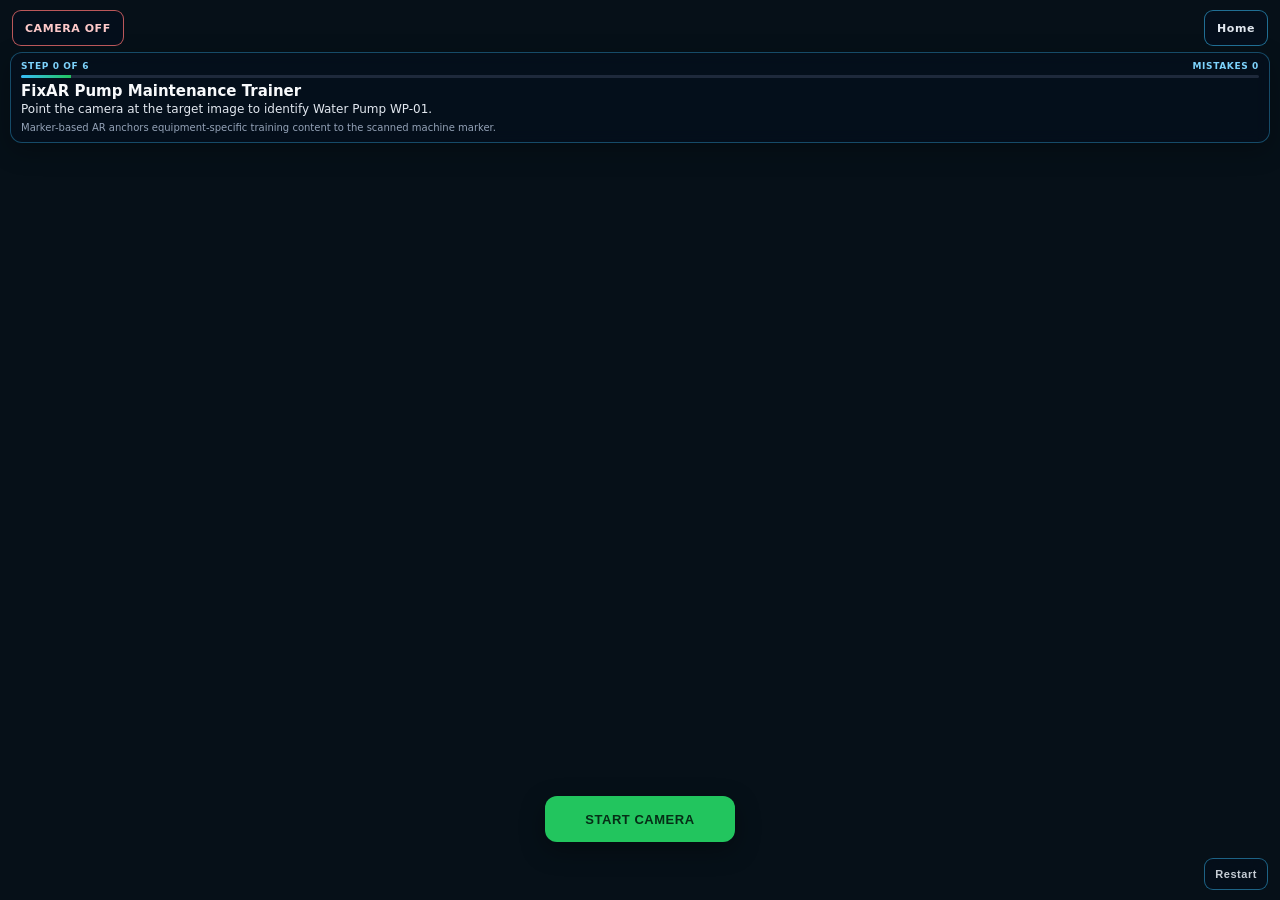
==== commit 14d48ad0: "Update marker AR with real models" ====
--- a/marker.html
+++ b/marker.html
@@ -23,11 +23,59 @@
       -webkit-tap-highlight-color: transparent;
     }
 
+    /* Camera video must remain visible behind the WebGL AR canvas. */
+    video {
+      position: fixed !important;
+      inset: 0 !important;
+      width: 100vw !important;
+      height: 100vh !important;
+      object-fit: cover !important;
+      display: block !important;
+      visibility: visible !important;
+      opacity: 1 !important;
+      z-index: 0 !important;
+      pointer-events: none !important;
+    }
+
     a-scene {
       position: fixed;
       inset: 0;
       width: 100%;
       height: 100%;
+      z-index: 1;
+      background: transparent !important;
+    }
+
+    .a-canvas {
+      position: fixed !important;
+      inset: 0 !important;
+      z-index: 1 !important;
+      background: transparent !important;
+      background-color: transparent !important;
+    }
+
+    #startCameraBtn {
+      position: fixed;
+      left: 50%;
+      bottom: 58px;
+      transform: translateX(-50%);
+      z-index: 3000;
+      min-width: 190px;
+      min-height: 46px;
+      padding: 10px 18px;
+      border: 0;
+      border-radius: 12px;
+      background: #22c55e;
+      color: #052e16;
+      font-size: 13px;
+      font-weight: 900;
+      letter-spacing: 0.04em;
+      box-shadow: 0 8px 24px rgba(0,0,0,.35);
+      cursor: pointer;
+    }
+
+    #startCameraBtn:disabled {
+      opacity: .65;
     }
 
     #statusBadge,
@@ -296,8 +344,10 @@
           const clone = mesh.clone(true);
           const temp = new THREE.Group();
           temp.add(clone);
-          clone.position.set(0, 0, 0);
-          clone.quaternion.identity();
+
+          // Preserve the GLB's authored root transform while measuring it.
+          // The old version cleared the clone rotation, which can produce a
+          // wrong bounding box for models exported with a root rotation.
           temp.updateMatrixWorld(true);
 
           const box = new THREE.Box3().setFromObject(clone);
@@ -336,7 +386,8 @@
 </head>
 
 <body>
-  <div id="statusBadge">SCAN MARKER</div>
+  <button id="startCameraBtn" type="button">START CAMERA</button>
+  <div id="statusBadge">CAMERA OFF</div>
   <a id="homeBtn" href="index.html">Home</a>
   <button id="resetBtn" type="button">Restart</button>
 
@@ -375,8 +426,8 @@
     embedded
     vr-mode-ui="enabled: false"
     device-orientation-permission-ui="enabled: false"
-    renderer="antialias: true; colorManagement: true; physicallyCorrectLights: false"
-    mindar-image="imageTargetSrc: ./target.mind; autoStart: true; uiScanning: no; uiLoading: no; filterMinCF: 0.0001; filterBeta: 0.001">
+    renderer="alpha: true; antialias: true; colorManagement: true; physicallyCorrectLights: false"
+    mindar-image="imageTargetSrc: ./target.mind; autoStart: false; uiScanning: no; uiLoading: no; uiError: no; filterMinCF: 0.0001; filterBeta: 0.001">
 
     <a-camera position="0 0 0" look-controls="enabled: false"></a-camera>
 
@@ -409,7 +460,9 @@
       <!-- shaft guide removed: final assembled connector is the only visible drive line -->
 
 
-      <!-- OPTIONAL REAL MODELS: download open-licensed GLB assets and replace the primitive motor/coupling/pump entities if you want a more realistic appearance. Recommended sources: Poly Pizza, Sketchfab CC, CGTrader Free. -->
+      <!-- REAL MODEL FILES REQUIRED FOR THE REALISTIC VIEW:
+           models/motor.glb and models/pump.glb
+           If either file is missing, FixAR deliberately shows its primitive fallback. -->
 
       <!-- ===========================
            DROP PADS
@@ -459,7 +512,7 @@
            No external coupling.glb is required.
       ============================ -->
       <a-entity id="couplingPart" position="0 0.11 0.78" scale="1 1 1">
-        <a-entity id="couplingVisual" position="0 0.080 0">
+        <a-entity id="couplingVisual" position="0 0.185 0">
           <!-- long common shaft so the coupling visibly connects motor and pump -->
           <a-cylinder position="0 0 0" rotation="0 0 90"
                       radius="0.018" height="0.72" color="#cbd5e1"
@@ -508,44 +561,81 @@
                 scale="0.14 0.14 0.14" align="center" color="#ffffff"></a-text>
       </a-entity>
 
-      <!-- FINAL ASSEMBLED CONNECTOR: one raised common axis between motor and pump -->
+      <!-- FINAL ASSEMBLED CONNECTOR: tight motor-coupling-pump connection -->
       <a-entity id="assembledConnector" visible="false">
-        <!-- Main shaft deliberately extends into both downloaded models so there is no visual gap. -->
+
+        <!-- Shared shaft axis, lowered to match the visible shaft exits of the downloaded models. -->
         <a-cylinder id="mainDriveShaft"
-                    position="0 0.315 -0.18"
+                    position="0 0.285 -0.18"
                     rotation="0 0 90"
-                    radius="0.020"
-                    height="0.66"
+                    radius="0.016"
+                    height="0.50"
                     color="#dbeafe"
-                    material="metalness: 0.92; roughness: 0.14"></a-cylinder>
-
-        <!-- Motor-side and pump-side collars sit on the same axis. -->
-        <a-cylinder position="-0.285 0.315 -0.18" rotation="0 0 90"
-                    radius="0.034" height="0.080" color="#64748b"
-                    material="metalness: 0.84; roughness: 0.18"></a-cylinder>
-        <a-cylinder position="0.285 0.315 -0.18" rotation="0 0 90"
-                    radius="0.034" height="0.080" color="#64748b"
-                    material="metalness: 0.84; roughness: 0.18"></a-cylinder>
-
-        <!-- Rotating coupling centred exactly on the same shaft axis. -->
-        <a-entity id="couplingRotor" position="0 0.315 -0.18">
-          <a-cylinder position="-0.052 0 0" rotation="0 0 90"
-                      radius="0.066" height="0.088" color="#f59e0b"
-                      material="metalness: 0.55; roughness: 0.28"></a-cylinder>
-          <a-cylinder position="0.052 0 0" rotation="0 0 90"
-                      radius="0.066" height="0.088" color="#f59e0b"
-                      material="metalness: 0.55; roughness: 0.28"></a-cylinder>
-          <a-cylinder position="0 0 0" rotation="0 0 90"
-                      radius="0.050" height="0.060" color="#111827"
-                      material="metalness: 0.10; roughness: 0.72"></a-cylinder>
-          <a-torus position="0 0 0" rotation="0 90 0"
-                   radius="0.047" radius-tubular="0.011"
-                   color="#fde047"></a-torus>
-
-          <!-- Asymmetric markers make the rotation obvious during the machine test. -->
-          <a-sphere position="0 0.064 0.030" radius="0.015" color="#22c55e"></a-sphere>
-          <a-sphere position="0 -0.064 -0.030" radius="0.015" color="#ef4444"></a-sphere>
-          <a-box position="0 0.035 -0.050" width="0.018" height="0.018" depth="0.050" color="#38bdf8"></a-box>
+                    material="metalness: 0.92; roughness: 0.14">
+        </a-cylinder>
+
+        <!-- Sleeves overlap the real motor/pump shaft areas so there is no visible floating gap. -->
+        <a-cylinder position="-0.205 0.285 -0.18"
+                    rotation="0 0 90"
+                    radius="0.030"
+                    height="0.095"
+                    color="#64748b"
+                    material="metalness: 0.86; roughness: 0.18">
+        </a-cylinder>
+
+        <a-cylinder position="0.205 0.285 -0.18"
+                    rotation="0 0 90"
+                    radius="0.030"
+                    height="0.095"
+                    color="#64748b"
+                    material="metalness: 0.86; roughness: 0.18">
+        </a-cylinder>
+
+        <!-- Rotating flexible coupling exactly on the same shaft axis. -->
+        <a-entity id="couplingRotor" position="0 0.285 -0.18">
+
+          <!-- motor-side hub -->
+          <a-cylinder position="-0.058 0 0"
+                      rotation="0 0 90"
+                      radius="0.058"
+                      height="0.102"
+                      color="#f59e0b"
+                      material="metalness: 0.58; roughness: 0.28">
+          </a-cylinder>
+
+          <!-- centre flexible insert -->
+          <a-cylinder position="0 0 0"
+                      rotation="0 0 90"
+                      radius="0.050"
+                      height="0.045"
+                      color="#111827"
+                      material="metalness: 0.12; roughness: 0.70">
+          </a-cylinder>
+
+          <a-torus position="0 0 0"
+                   rotation="0 90 0"
+                   radius="0.046"
+                   radius-tubular="0.010"
+                   color="#fde047">
+          </a-torus>
+
+          <!-- pump-side hub -->
+          <a-cylinder position="0.058 0 0"
+                      rotation="0 0 90"
+                      radius="0.058"
+                      height="0.102"
+                      color="#f59e0b"
+                      material="metalness: 0.58; roughness: 0.28">
+          </a-cylinder>
+
+          <!-- visible rotating markers -->
+          <a-sphere position="0 0.057 0.025" radius="0.013" color="#22c55e"></a-sphere>
+          <a-sphere position="0 -0.057 -0.025" radius="0.013" color="#ef4444"></a-sphere>
+          <a-box position="0 0.028 -0.045"
+                 width="0.015" height="0.015" depth="0.040"
+                 color="#38bdf8">
+          </a-box>
+
         </a-entity>
       </a-entity>
 
@@ -645,6 +735,7 @@
     const marker = document.getElementById("markerRoot");
     const contentRoot = document.getElementById("contentRoot");
 
+    const startCameraBtn = document.getElementById("startCameraBtn");
     const statusBadge = document.getElementById("statusBadge");
     const resetBtn = document.getElementById("resetBtn");
     const coachTitle = document.getElementById("coachTitle");
@@ -724,6 +815,13 @@
     ====================================================== */
     const MODEL_Y = 0.10;
     const DRAG_Y = 0.22;
+
+    // One shared mechanical axis for the assembled motor-coupling-pump line.
+    const ASSEMBLY_Z = -0.18;
+    const MOTOR_SLOT_X = -0.26;
+    const COUPLING_SLOT_X = 0.00;
+    const PUMP_SLOT_X = 0.26;
+    const SHAFT_AXIS_Y = 0.285;
     const PART_SNAP_DISTANCE = 0.40;
     const ACTION_SNAP_DISTANCE = 0.40;
     const GRAB_PIXELS = 230;
@@ -737,7 +835,7 @@
         ring: motorRing,
         carryLabel: motorCarryLabel,
         trayPos: { x: -0.58, y: MODEL_Y, z: 0.78 },
-        slotPos: { x: -0.31, y: MODEL_Y, z: -0.18 },
+        slotPos: { x: MOTOR_SLOT_X, y: MODEL_Y, z: ASSEMBLY_Z },
         why: "The motor provides rotational power to the pump drive.",
         placed: false
       },
@@ -749,7 +847,7 @@
         ring: couplingRing,
         carryLabel: couplingCarryLabel,
         trayPos: { x: 0, y: MODEL_Y, z: 0.78 },
-        slotPos: { x: 0, y: MODEL_Y, z: -0.18 },
+        slotPos: { x: COUPLING_SLOT_X, y: MODEL_Y, z: ASSEMBLY_Z },
         why: "The coupling transfers rotation from the motor shaft to the pump shaft.",
         placed: false
       },
@@ -761,7 +859,7 @@
         ring: pumpRing,
         carryLabel: pumpCarryLabel,
         trayPos: { x: 0.58, y: MODEL_Y, z: 0.78 },
-        slotPos: { x: 0.31, y: MODEL_Y, z: -0.18 },
+        slotPos: { x: PUMP_SLOT_X, y: MODEL_Y, z: ASSEMBLY_Z },
         why: "The pump is the driven equipment that moves the fluid.",
         placed: false
       }
@@ -859,7 +957,9 @@
     }
 
     function markerIsTracked() {
-      return markerVisible || Boolean(marker.object3D && marker.object3D.visible);
+      // Trust MindAR's targetFound/targetLost events only.  The raw A-Frame
+      // object can remain visible in some browser states even when tracking is lost.
+      return markerVisible;
     }
 
     function placedCount() {
@@ -1239,7 +1339,7 @@
       faultIntroduced = true;
 
       // Visually misalign the coupling slightly.
-      couplingRotor.object3D.position.z = -0.12;
+      couplingRotor.object3D.position.z = -0.115;
       couplingRotor.object3D.rotation.y = THREE.MathUtils.degToRad(12);
 
       setVisible(faultIndicator, true);
@@ -1471,6 +1571,25 @@
         diagnosisTarget.setAttribute("opacity", 0.24);
         diagnosisTarget.setAttribute("material", "opacity", 0.24);
         handleActionDrop(item);
+      }
+    }
+
+    function cancelActiveDrag() {
+      if (!dragging) return;
+
+      const item = dragging;
+      const kind = dragKind;
+      dragging = null;
+      dragKind = null;
+      hoverTarget = false;
+
+      if (kind === "part") {
+        returnPartToTray(item);
+      } else if (kind === "action") {
+        returnActionToTray(item);
+        diagnosisTarget.setAttribute("color", "#f59e0b");
+        diagnosisTarget.setAttribute("opacity", 0.24);
+        diagnosisTarget.setAttribute("material", "opacity", 0.24);
       }
     }
 
@@ -1599,7 +1718,7 @@
         correctionProgress = Math.min(1, correctionProgress + 0.025);
         const t = 1 - Math.pow(1 - correctionProgress, 3);
 
-        couplingRotor.object3D.position.z = THREE.MathUtils.lerp(-0.12, -0.18, t);
+        couplingRotor.object3D.position.z = THREE.MathUtils.lerp(-0.115, -0.18, t);
         couplingRotor.object3D.rotation.y = THREE.MathUtils.lerp(
           THREE.MathUtils.degToRad(12),
           0,
@@ -1661,9 +1780,9 @@
         setVisible(action.el, false);
       });
 
-      couplingVisual.object3D.position.set(0, 0.080, 0);
+      couplingVisual.object3D.position.set(0, 0.185, 0);
       couplingVisual.object3D.rotation.set(0, 0, 0);
-      couplingRotor.object3D.position.set(0, 0.315, -0.18);
+      couplingRotor.object3D.position.set(0, 0.285, -0.18);
       couplingRotor.object3D.rotation.set(0, 0, 0);
       setVisible(assembledConnector, false);
       setVisible(driveShafts, false);
@@ -1682,6 +1801,100 @@
     }
 
     /* =====================================================
+       CAMERA START / DIAGNOSTICS
+    ====================================================== */
+    let arStarted = false;
+
+    function forceTransparentRenderer() {
+      if (!sceneEl || !sceneEl.renderer) return;
+      sceneEl.renderer.setClearColor(0x000000, 0);
+      if (sceneEl.canvas) {
+        sceneEl.canvas.style.background = "transparent";
+        sceneEl.canvas.style.backgroundColor = "transparent";
+      }
+    }
+
+    function cameraEnvironmentIsValid() {
+      const localhost = ["localhost", "127.0.0.1", "::1"].includes(location.hostname);
+
+      if (!window.isSecureContext && !localhost) {
+        coachTitle.textContent = "HTTPS required";
+        coachBody.textContent = "Camera access is blocked on an insecure page. Open this page from GitHub Pages/HTTPS, not directly as a local HTML file.";
+        setStatus("HTTPS REQUIRED", "warning");
+        setFeedback("Use an https:// address, then allow Camera permission.", "bad");
+        return false;
+      }
+
+      if (!navigator.mediaDevices || !navigator.mediaDevices.getUserMedia) {
+        coachTitle.textContent = "Camera unavailable";
+        coachBody.textContent = "This browser is not exposing camera access. Use Chrome on Android or Safari on iPhone and allow Camera permission.";
+        setStatus("NO CAMERA API", "warning");
+        return false;
+      }
+
+      return true;
+    }
+
+    async function startARCamera() {
+      if (arStarted) return;
+      if (!cameraEnvironmentIsValid()) return;
+
+      startCameraBtn.disabled = true;
+      startCameraBtn.textContent = "STARTING CAMERA...";
+      setStatus("STARTING CAMERA", "ready");
+      coachTitle.textContent = "Starting AR camera";
+      coachBody.textContent = "Allow camera permission when the browser asks.";
+      setFeedback("");
+
+      try {
+        if (!sceneEl.hasLoaded) {
+          await new Promise(resolve => sceneEl.addEventListener("loaded", resolve, { once: true }));
+        }
+
+        forceTransparentRenderer();
+
+        const mindarSystem = sceneEl.systems && sceneEl.systems["mindar-image-system"];
+        if (!mindarSystem || typeof mindarSystem.start !== "function") {
+          throw new Error("MindAR image system is not ready");
+        }
+
+        await mindarSystem.start();
+        arStarted = true;
+        forceTransparentRenderer();
+        startCameraBtn.style.display = "none";
+        setStatus("SCAN MARKER", "ready");
+        coachTitle.textContent = "FixAR Pump Maintenance Trainer";
+        coachBody.textContent = "Camera ready. Point it at target.png to identify Water Pump WP-01.";
+        coachWhy.textContent = "The marker identifies the equipment and anchors its maintenance training content.";
+      } catch (error) {
+        console.error("Camera/MindAR start failed:", error);
+        arStarted = false;
+        startCameraBtn.disabled = false;
+        startCameraBtn.textContent = "TRY CAMERA AGAIN";
+        coachTitle.textContent = "Camera could not start";
+        coachBody.textContent = "Allow camera permission, use an HTTPS page, then press Try Camera Again.";
+        setStatus("CAMERA ERROR", "warning");
+        setFeedback(error && error.message ? error.message : "Camera startup failed.", "bad");
+      }
+    }
+
+    startCameraBtn.addEventListener("click", event => {
+      event.preventDefault();
+      event.stopPropagation();
+      startARCamera();
+    });
+
+    sceneEl.addEventListener("loaded", forceTransparentRenderer);
+    sceneEl.addEventListener("renderstart", forceTransparentRenderer);
+
+    sceneEl.addEventListener("arReady", () => {
+      arStarted = true;
+      forceTransparentRenderer();
+      startCameraBtn.style.display = "none";
+      setStatus("SCAN MARKER", "ready");
+    });
+
+    /* =====================================================
        MARKER EVENTS
     ====================================================== */
     marker.addEventListener("targetFound", () => {
@@ -1691,6 +1904,8 @@
       if (phase === "scan") {
         phase = "assemble";
         setFeedback("WP-01 identified. Begin the assembly training.", "ok");
+      } else {
+        setFeedback("Marker reacquired. Continue the current training step.", "ok");
       }
 
       renderPhase();
@@ -1698,20 +1913,43 @@
 
     marker.addEventListener("targetLost", () => {
       markerVisible = false;
+      cancelActiveDrag();
+
+      // Do not allow the machine test to continue while the target is lost.
+      if (phase === "running") {
+        if (testTimer) {
+          clearTimeout(testTimer);
+          testTimer = null;
+        }
+        machineRunning = false;
+        stopMotorSound();
+        phase = "ready";
+      }
+
       if (contentRoot) contentRoot.setAttribute("visible", false);
       setStatus("MARKER LOST", "warning");
       setFeedback("Marker lost. Point the camera back at the target image.", "bad");
     });
 
-    sceneEl.addEventListener("arError", () => {
+    sceneEl.addEventListener("arError", event => {
+      console.error("MindAR arError", event);
+      arStarted = false;
+      startCameraBtn.style.display = "block";
+      startCameraBtn.disabled = false;
+      startCameraBtn.textContent = "TRY CAMERA AGAIN";
       coachTitle.textContent = "AR could not start";
-      coachBody.textContent = "Check that target.mind is in the same folder as this HTML file and that camera permission is allowed.";
+      coachBody.textContent = "Check camera permission, HTTPS, and that target.mind is beside this HTML file.";
       setStatus("AR ERROR", "warning");
+      setFeedback("Camera/MindAR startup failed. Fix permission or HTTPS, then try again.", "bad");
     });
 
     // Initial state
     resetTraining();
     if (contentRoot) contentRoot.setAttribute("visible", false);
+    setStatus("CAMERA OFF");
+    coachTitle.textContent = "Start the AR camera";
+    coachBody.textContent = "Press START CAMERA, allow camera permission, then scan target.png.";
+    coachWhy.textContent = "The marker-based trainer starts the camera only after a user action, which is more reliable on mobile browsers.";
   </script>
 </body>
 </html>
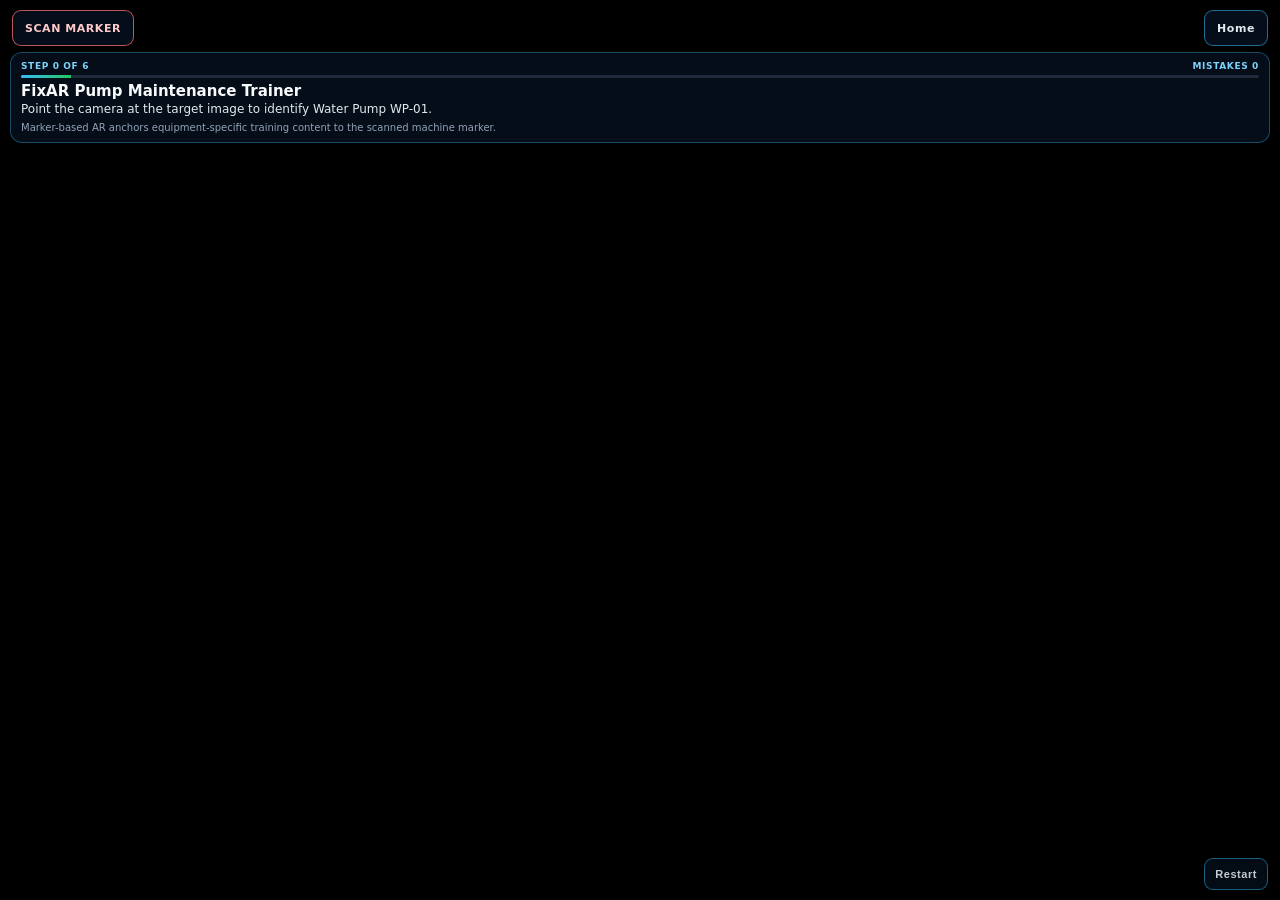
==== commit 9d9edb33: "Update marker AR with real models" ====
--- a/marker.html
+++ b/marker.html
@@ -18,18 +18,24 @@
       height: 100%;
       overflow: hidden;
       font-family: "Segoe UI", system-ui, -apple-system, sans-serif;
-      background: #061018;
       touch-action: none;
       -webkit-tap-highlight-color: transparent;
     }
 
-    /* Camera video must remain visible behind the WebGL AR canvas. */
+    /* IMPORTANT: MindAR inserts the live camera <video> behind the AR canvas.
+       An opaque body background hides that video and produces a black screen. */
+    html {
+      background: #000;
+    }
+
+    body {
+      background: transparent !important;
+    }
+
+    /* Keep the live camera above the page background and below the AR canvas. */
+    body > video,
     video {
-      position: fixed !important;
-      inset: 0 !important;
-      width: 100vw !important;
-      height: 100vh !important;
-      object-fit: cover !important;
+      position: absolute !important;
       display: block !important;
       visibility: visible !important;
       opacity: 1 !important;
@@ -47,35 +53,8 @@
     }
 
     .a-canvas {
-      position: fixed !important;
-      inset: 0 !important;
-      z-index: 1 !important;
       background: transparent !important;
       background-color: transparent !important;
-    }
-
-    #startCameraBtn {
-      position: fixed;
-      left: 50%;
-      bottom: 58px;
-      transform: translateX(-50%);
-      z-index: 3000;
-      min-width: 190px;
-      min-height: 46px;
-      padding: 10px 18px;
-      border: 0;
-      border-radius: 12px;
-      background: #22c55e;
-      color: #052e16;
-      font-size: 13px;
-      font-weight: 900;
-      letter-spacing: 0.04em;
-      box-shadow: 0 8px 24px rgba(0,0,0,.35);
-      cursor: pointer;
-    }
-
-    #startCameraBtn:disabled {
-      opacity: .65;
     }
 
     #statusBadge,
@@ -386,8 +365,7 @@
 </head>
 
 <body>
-  <button id="startCameraBtn" type="button">START CAMERA</button>
-  <div id="statusBadge">CAMERA OFF</div>
+  <div id="statusBadge">SCAN MARKER</div>
   <a id="homeBtn" href="index.html">Home</a>
   <button id="resetBtn" type="button">Restart</button>
 
@@ -427,7 +405,7 @@
     vr-mode-ui="enabled: false"
     device-orientation-permission-ui="enabled: false"
     renderer="alpha: true; antialias: true; colorManagement: true; physicallyCorrectLights: false"
-    mindar-image="imageTargetSrc: ./target.mind; autoStart: false; uiScanning: no; uiLoading: no; uiError: no; filterMinCF: 0.0001; filterBeta: 0.001">
+    mindar-image="imageTargetSrc: ./target.mind; autoStart: true; uiScanning: no; uiLoading: no; filterMinCF: 0.0001; filterBeta: 0.001">
 
     <a-camera position="0 0 0" look-controls="enabled: false"></a-camera>
 
@@ -735,7 +713,6 @@
     const marker = document.getElementById("markerRoot");
     const contentRoot = document.getElementById("contentRoot");
 
-    const startCameraBtn = document.getElementById("startCameraBtn");
     const statusBadge = document.getElementById("statusBadge");
     const resetBtn = document.getElementById("resetBtn");
     const coachTitle = document.getElementById("coachTitle");
@@ -1801,98 +1778,33 @@
     }
 
     /* =====================================================
-       CAMERA START / DIAGNOSTICS
+       CAMERA BACKGROUND VISIBILITY
+       MindAR camera is a DOM video behind the transparent WebGL canvas.
     ====================================================== */
-    let arStarted = false;
-
-    function forceTransparentRenderer() {
-      if (!sceneEl || !sceneEl.renderer) return;
-      sceneEl.renderer.setClearColor(0x000000, 0);
-      if (sceneEl.canvas) {
-        sceneEl.canvas.style.background = "transparent";
-        sceneEl.canvas.style.backgroundColor = "transparent";
-      }
-    }
-
-    function cameraEnvironmentIsValid() {
-      const localhost = ["localhost", "127.0.0.1", "::1"].includes(location.hostname);
-
-      if (!window.isSecureContext && !localhost) {
-        coachTitle.textContent = "HTTPS required";
-        coachBody.textContent = "Camera access is blocked on an insecure page. Open this page from GitHub Pages/HTTPS, not directly as a local HTML file.";
-        setStatus("HTTPS REQUIRED", "warning");
-        setFeedback("Use an https:// address, then allow Camera permission.", "bad");
-        return false;
-      }
-
-      if (!navigator.mediaDevices || !navigator.mediaDevices.getUserMedia) {
-        coachTitle.textContent = "Camera unavailable";
-        coachBody.textContent = "This browser is not exposing camera access. Use Chrome on Android or Safari on iPhone and allow Camera permission.";
-        setStatus("NO CAMERA API", "warning");
-        return false;
-      }
-
-      return true;
-    }
-
-    async function startARCamera() {
-      if (arStarted) return;
-      if (!cameraEnvironmentIsValid()) return;
-
-      startCameraBtn.disabled = true;
-      startCameraBtn.textContent = "STARTING CAMERA...";
-      setStatus("STARTING CAMERA", "ready");
-      coachTitle.textContent = "Starting AR camera";
-      coachBody.textContent = "Allow camera permission when the browser asks.";
-      setFeedback("");
-
-      try {
-        if (!sceneEl.hasLoaded) {
-          await new Promise(resolve => sceneEl.addEventListener("loaded", resolve, { once: true }));
+    function keepCameraBackgroundVisible() {
+      if (sceneEl && sceneEl.renderer) {
+        sceneEl.renderer.setClearColor(0x000000, 0);
+        if (typeof sceneEl.renderer.setClearAlpha === "function") {
+          sceneEl.renderer.setClearAlpha(0);
         }
-
-        forceTransparentRenderer();
-
-        const mindarSystem = sceneEl.systems && sceneEl.systems["mindar-image-system"];
-        if (!mindarSystem || typeof mindarSystem.start !== "function") {
-          throw new Error("MindAR image system is not ready");
-        }
-
-        await mindarSystem.start();
-        arStarted = true;
-        forceTransparentRenderer();
-        startCameraBtn.style.display = "none";
-        setStatus("SCAN MARKER", "ready");
-        coachTitle.textContent = "FixAR Pump Maintenance Trainer";
-        coachBody.textContent = "Camera ready. Point it at target.png to identify Water Pump WP-01.";
-        coachWhy.textContent = "The marker identifies the equipment and anchors its maintenance training content.";
-      } catch (error) {
-        console.error("Camera/MindAR start failed:", error);
-        arStarted = false;
-        startCameraBtn.disabled = false;
-        startCameraBtn.textContent = "TRY CAMERA AGAIN";
-        coachTitle.textContent = "Camera could not start";
-        coachBody.textContent = "Allow camera permission, use an HTTPS page, then press Try Camera Again.";
-        setStatus("CAMERA ERROR", "warning");
-        setFeedback(error && error.message ? error.message : "Camera startup failed.", "bad");
-      }
-    }
-
-    startCameraBtn.addEventListener("click", event => {
-      event.preventDefault();
-      event.stopPropagation();
-      startARCamera();
+      }
+
+      const cameraVideo = document.querySelector("body > video") || document.querySelector("video");
+      if (cameraVideo) {
+        cameraVideo.style.setProperty("z-index", "0", "important");
+        cameraVideo.style.setProperty("display", "block", "important");
+        cameraVideo.style.setProperty("visibility", "visible", "important");
+        cameraVideo.style.setProperty("opacity", "1", "important");
+      }
+    }
+
+    sceneEl.addEventListener("renderstart", () => {
+      keepCameraBackgroundVisible();
+      setTimeout(keepCameraBackgroundVisible, 300);
+      setTimeout(keepCameraBackgroundVisible, 1000);
     });
 
-    sceneEl.addEventListener("loaded", forceTransparentRenderer);
-    sceneEl.addEventListener("renderstart", forceTransparentRenderer);
-
-    sceneEl.addEventListener("arReady", () => {
-      arStarted = true;
-      forceTransparentRenderer();
-      startCameraBtn.style.display = "none";
-      setStatus("SCAN MARKER", "ready");
-    });
+    sceneEl.addEventListener("arReady", keepCameraBackgroundVisible);
 
     /* =====================================================
        MARKER EVENTS
@@ -1931,25 +1843,15 @@
       setFeedback("Marker lost. Point the camera back at the target image.", "bad");
     });
 
-    sceneEl.addEventListener("arError", event => {
-      console.error("MindAR arError", event);
-      arStarted = false;
-      startCameraBtn.style.display = "block";
-      startCameraBtn.disabled = false;
-      startCameraBtn.textContent = "TRY CAMERA AGAIN";
+    sceneEl.addEventListener("arError", () => {
       coachTitle.textContent = "AR could not start";
-      coachBody.textContent = "Check camera permission, HTTPS, and that target.mind is beside this HTML file.";
+      coachBody.textContent = "Check that target.mind is in the same folder as this HTML file and that camera permission is allowed.";
       setStatus("AR ERROR", "warning");
-      setFeedback("Camera/MindAR startup failed. Fix permission or HTTPS, then try again.", "bad");
     });
 
     // Initial state
     resetTraining();
     if (contentRoot) contentRoot.setAttribute("visible", false);
-    setStatus("CAMERA OFF");
-    coachTitle.textContent = "Start the AR camera";
-    coachBody.textContent = "Press START CAMERA, allow camera permission, then scan target.png.";
-    coachWhy.textContent = "The marker-based trainer starts the camera only after a user action, which is more reliable on mobile browsers.";
   </script>
 </body>
 </html>
